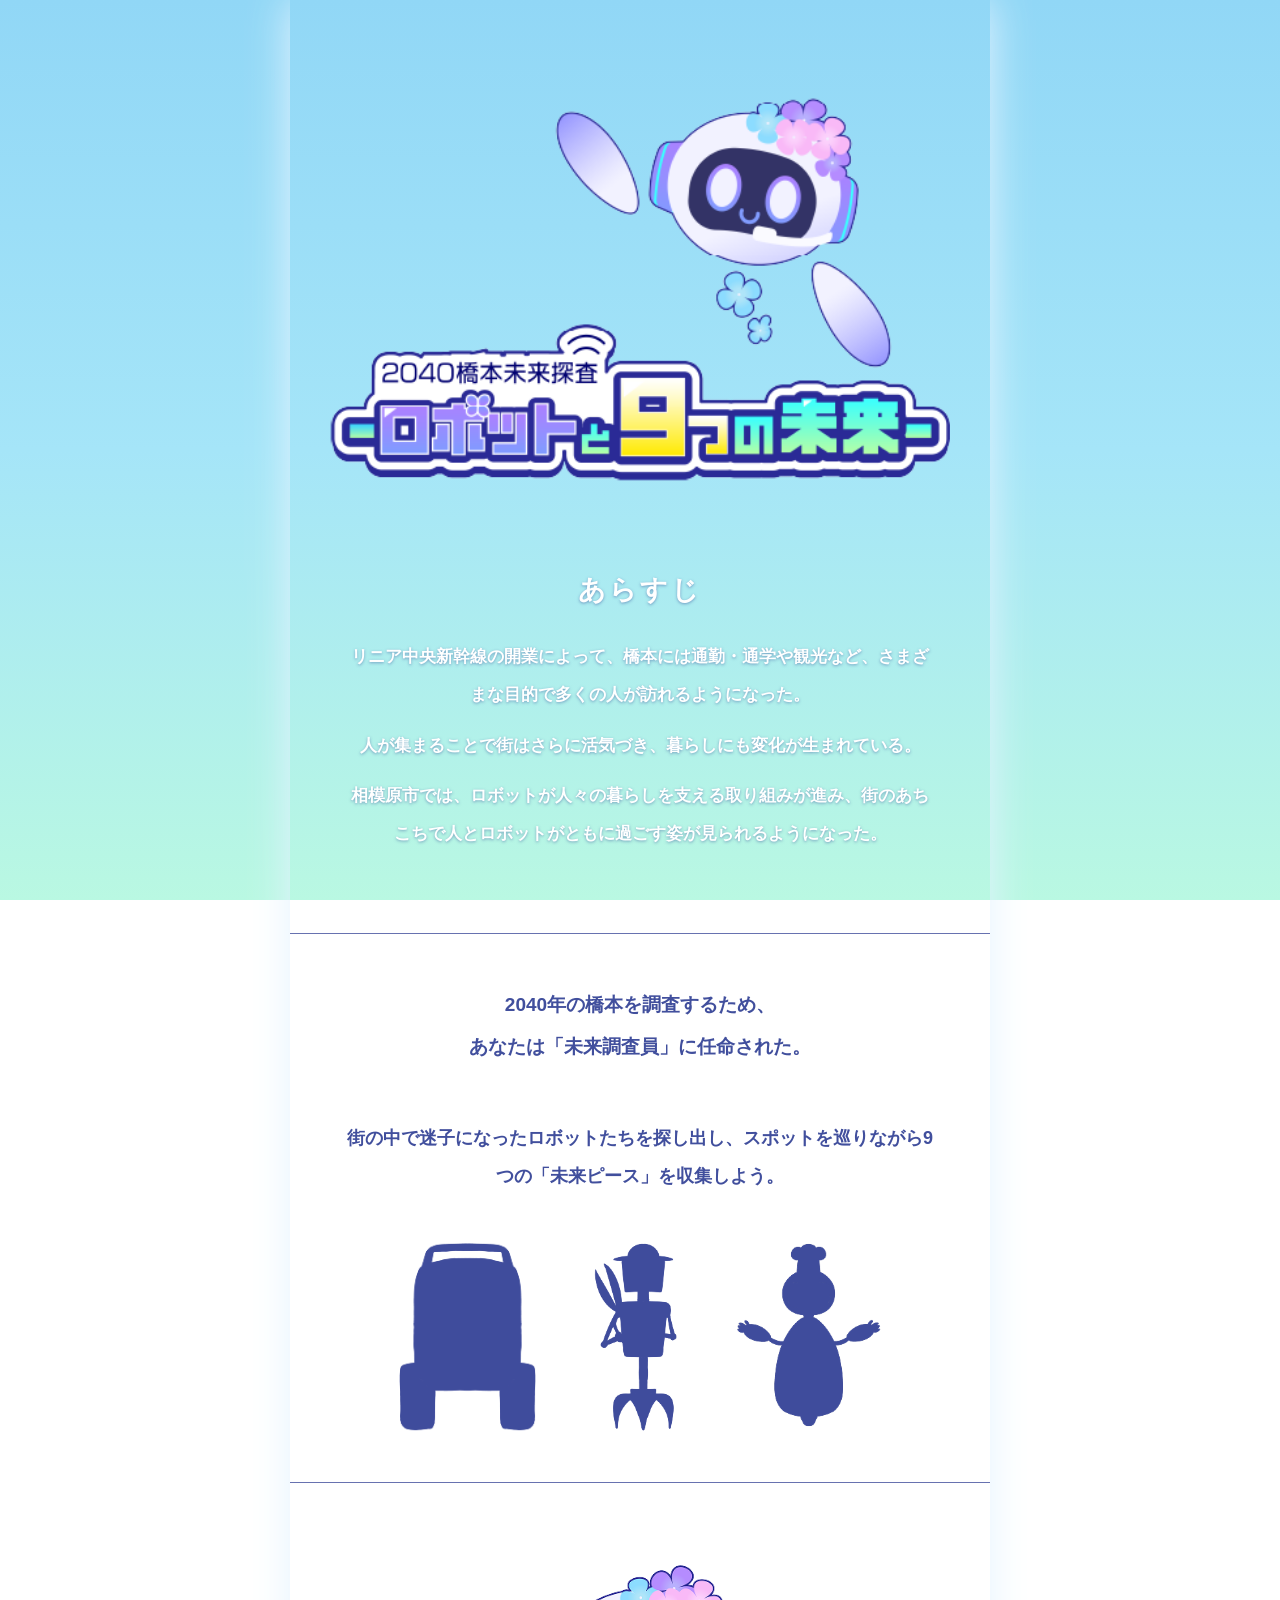
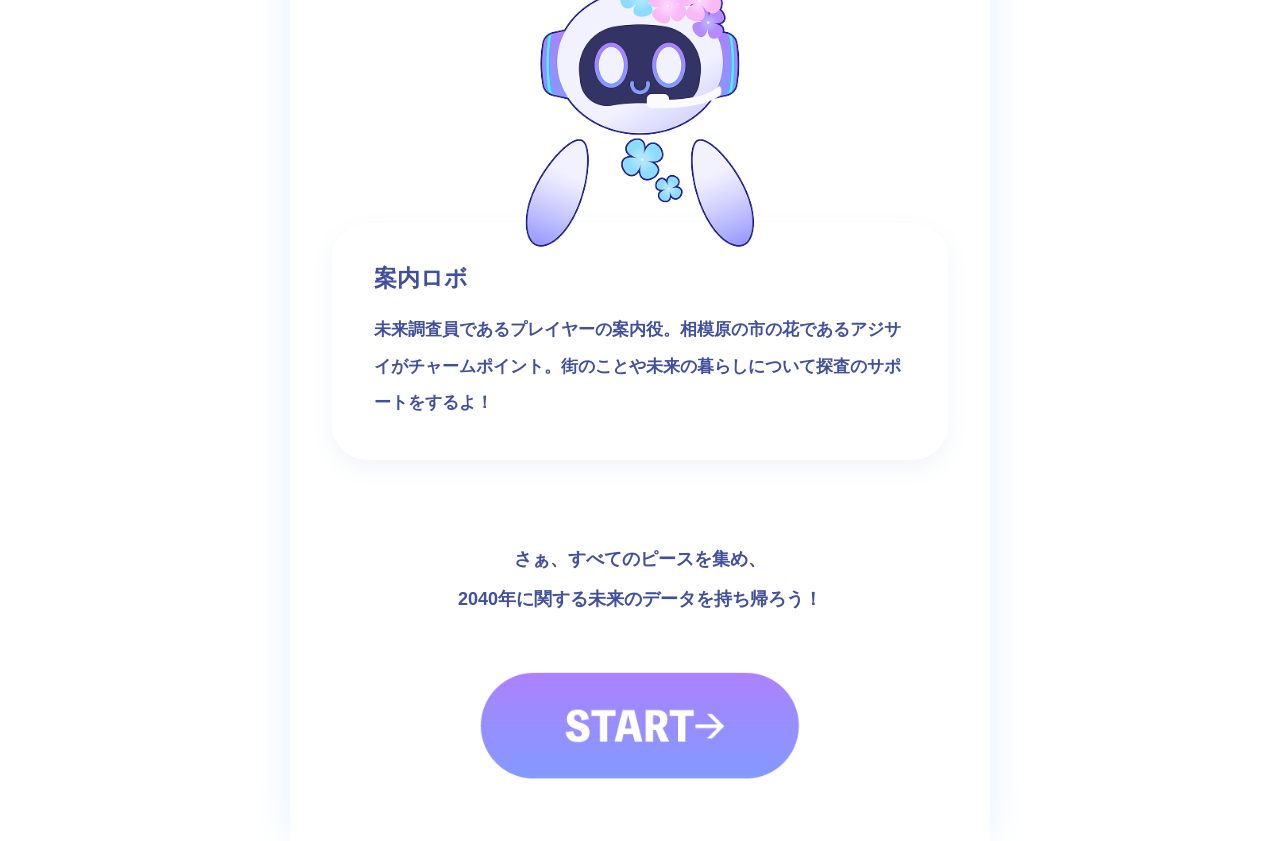
==== index.html @ 8516c243 "Add files via upload" ====
<!DOCTYPE html>
<html lang="ja">
<head>
  <meta charset="UTF-8">
  <meta name="viewport" content="width=device-width, initial-scale=1.0">
  <meta name="description" content="2040年の橋本を調査する未来調査員になって、迷子になったロボットたちと未来ピースを探そう。">
  <title>2040年橋本未来探査｜ロボットと見る未来</title>
  <link rel="stylesheet" href="style.css">
</head>
<body>
  <main class="site">
    <section class="hero" aria-label="2040年橋本未来探査">
      <img class="hero-logo" src="images/main-img.png" alt="2040年橋本未来探査 ロボットと見る未来">
    </section>

    <section class="story section">
      <h1 class="section-title">あらすじ</h1>
      <div class="story-text">
        <p>リニア中央新幹線の開業によって、橋本には通勤・通学や観光など、さまざまな目的で多くの人が訪れるようになった。</p>
        <p>人が集まることで街はさらに活気づき、暮らしにも変化が生まれている。</p>
        <p>相模原市では、ロボットが人々の暮らしを支える取り組みが進み、街のあちこちで人とロボットがともに過ごす姿が見られるようになった。</p>
      </div>
    </section>

    <section class="mission section">
      <p class="mission-lead">2040年の橋本を調査するため、<br>あなたは「未来調査員」に任命された。</p>
      <p class="mission-text">街の中で迷子になったロボットたちを探し出し、スポットを巡りながら9つの「未来ピース」を収集しよう。</p>
      <div class="lost-robots" aria-label="探すロボットたち">
        <img src="images/robot3.png" alt="迷子になったロボット">
        <img src="images/robot2.png" alt="迷子になったロボット">
        <img src="images/robot1.png" alt="迷子になったロボット">
      </div>
    </section>

    <section class="guide section">
      <img class="guide-robot" src="images/mainrobot.png" alt="アジサイがチャームポイントの案内ロボ">
      <div class="guide-card">
        <h2>案内ロボ</h2>
        <p>未来調査員であるプレイヤーの案内役。相模原の市の花であるアジサイがチャームポイント。街のことや未来の暮らしについて探査のサポートをするよ！</p>
      </div>
    </section>

    <section class="ending section">
      <p>さぁ、すべてのピースを集め、<br>2040年に関する未来のデータを持ち帰ろう！</p>
      <a class="start-link" href="#start" aria-label="START">
        <img src="images/start-botan.png" alt="START">
      </a>
      <span id="start" class="start-anchor"></span>
    </section>
  </main>
</body>
</html>
---- style.css ----
@charset "UTF-8";

:root {
  --navy: #414f9d;
  --sky: #9bdcf7;
  --white: #fff;
}

* {
  box-sizing: border-box;
}

html {
  scroll-behavior: smooth;
}

body {
  margin: 0;
  color: var(--navy);
  font-family: "Noto Sans JP", "Yu Gothic", "Hiragino Kaku Gothic ProN", Meiryo, sans-serif;
  font-weight: 700;
  line-height: 1.9;
  background: linear-gradient(
    to bottom,
    #91d7f6 0%,
    #a5e5f8 50%,
    #b9f8e2 100%
  );
  background-attachment: fixed;
}

.site {
  width: min(100%, 700px);
  min-height: 100vh;
  margin: 0 auto;
  overflow: hidden;
  position: relative;
}

.section {
  position: relative;
  padding-right: clamp(22px, 5vw, 42px);
  padding-left: clamp(22px, 5vw, 42px);
  text-align: center;
}

.hero {
  min-height: 350px;
  padding: 28px 18px 20px;
  display: flex;
  flex-direction: column;
  align-items: center;
  justify-content: flex-start;
}

.hero-logo {
  display: block;
  width: min(100%, 620px);
  height: auto;
  object-fit: contain;
}

.hero-copy {
  margin: 4px 0 0;
  color: #fff;
  font-size: clamp(15px, 3.5vw, 20px);
  text-shadow: 0 1px 3px rgba(50, 74, 150, .18);
}

.story {
  padding-top: 5vw;
  padding-bottom: 68px;
  color: #fff;
}

.section-title {
  margin: 0 0 22px;
  font-size: clamp(21px, 4.5vw, 27px);
  letter-spacing: .12em;
  text-shadow: 0 1px 3px rgba(50, 74, 150, .50);
}

.story-text {
  max-width: 590px;
  margin: 0 auto;
  font-size: clamp(14px, 2.8vw, 17px);
  line-height: 2.25;
  text-shadow: 0 1px 3px rgba(50, 74, 150, .50);
}

.story-text p {
  margin: 0 0 12px;
}

.mission {
  padding-top: 50px;
  padding-bottom: 50px;
  border-top: 1px solid rgba(65, 79, 157, .8);
  border-bottom: 1px solid rgba(65, 79, 157, .8);
}

.mission-lead {
  margin: 0 0 52px;
  font-size: clamp(16px, 3vw, 19px);
  line-height: 2.2;
}

.mission-text {
  margin: 0 auto 46px;
  max-width: 600px;
  font-size: clamp(15px, 2.8vw, 18px);
  line-height: 2.1;
}

.lost-robots {
  display: flex;
  align-items: flex-end;
  justify-content: center;
  gap: clamp(24px, 7vw, 58px);
  min-height: 190px;
}

.lost-robots img {
  display: block;
  width: auto;
  max-width: 25%;
  max-height: 190px;
  object-fit: contain;
}

.guide {
  padding-top: 76px;
  padding-bottom: 64px;
}

.guide-robot {
  position: relative;
  z-index: 1;
  display: block;
  width: min(58%, 290px);
  height: auto;
  margin: 0 auto -26px;
}

.guide-card {
  position: relative;
  z-index: 0;
  padding: 34px clamp(22px, 5vw, 42px) 38px;
  border-radius: 36px;
  background: rgba(255, 255, 255, .97);
  text-align: left;
  box-shadow: 0 8px 22px rgba(72, 116, 177, .08);
}

.guide-card h2 {
  margin: 0 0 12px;
  font-size: clamp(19px, 3.6vw, 23px);
}

.guide-card p {
  margin: 0;
  font-size: clamp(14px, 2.8vw, 17px);
  line-height: 2.15;
}

.ending {
  padding-top: 16px;
  padding-bottom: 56px;
}

.ending p {
  margin: 0 auto 48px;
  font-size: clamp(15px, 3vw, 18px);
  line-height: 2.2;
}

.start-link {
  display: block;
  width: min(72%, 330px);
  margin: 0 auto;
  transition: transform .2s ease, filter .2s ease;
}

.start-link:hover {
  transform: translateY(-4px) scale(1.02);
  filter: drop-shadow(0 6px 8px rgba(65, 79, 157, .18));
}

.start-link img {
  display: block;
  width: 100%;
  height: auto;
}

.start-anchor {
  display: block;
}

/* タブレット・PCでは中央にスマートフォン風のページを表示 */
@media (min-width: 701px) {
  .site {
    box-shadow: 0 0 40px rgb(228, 243, 255);
  }

  .hero {
    min-height: 380px;
  }
}

@media (max-width: 420px) {
  .hero {
    min-height: 300px;
    padding-top: 22px;
  }

  .story {
    padding-bottom: 48px;
  }

  .mission-lead {
    margin-bottom: 34px;
  }

  .mission-text {
    margin-bottom: 30px;
  }

  .lost-robots {
    min-height: 145px;
    gap: 18px;
  }

  .lost-robots img {
    max-height: 145px;
  }

  .guide {
    padding-top: 58px;
  }

  .guide-card {
    border-radius: 28px;
  }
}

@media (prefers-reduced-motion: reduce) {
  html {
    scroll-behavior: auto;
  }

  .start-link {
    transition: none;
  }
}
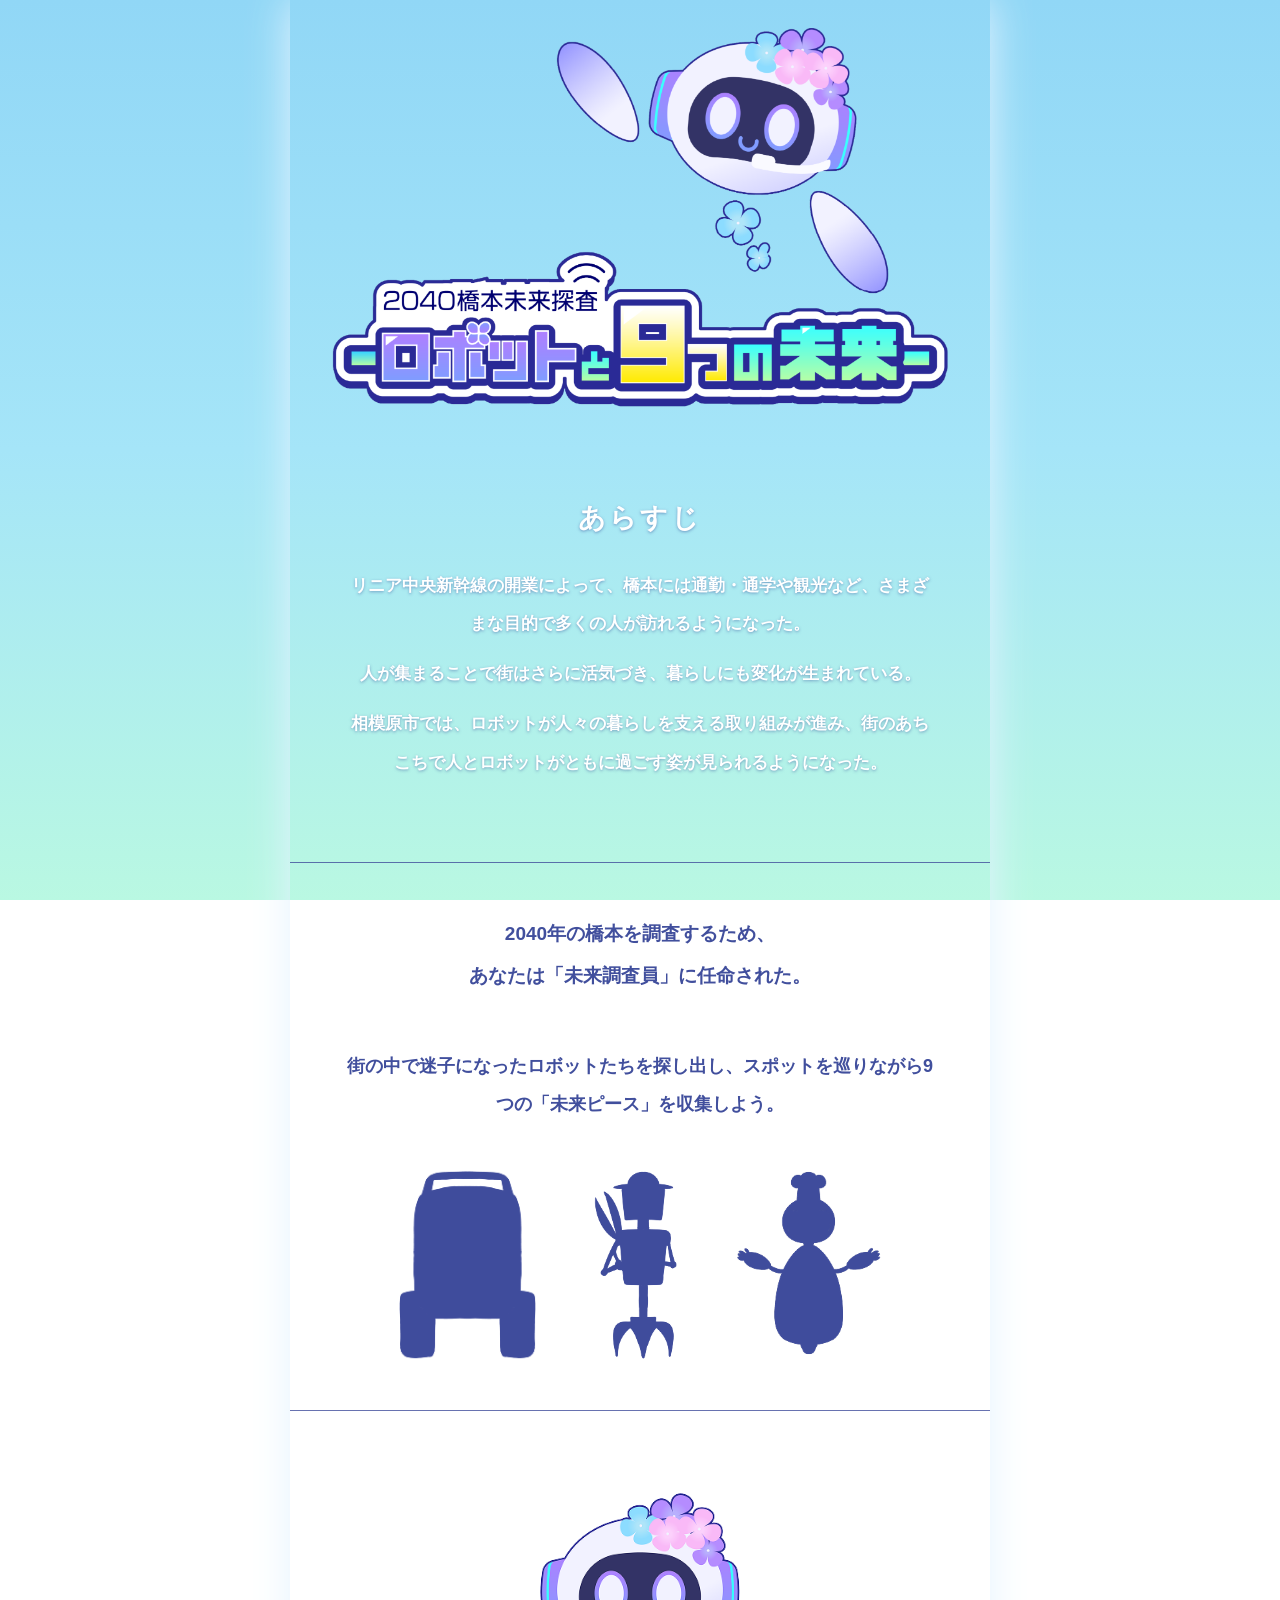
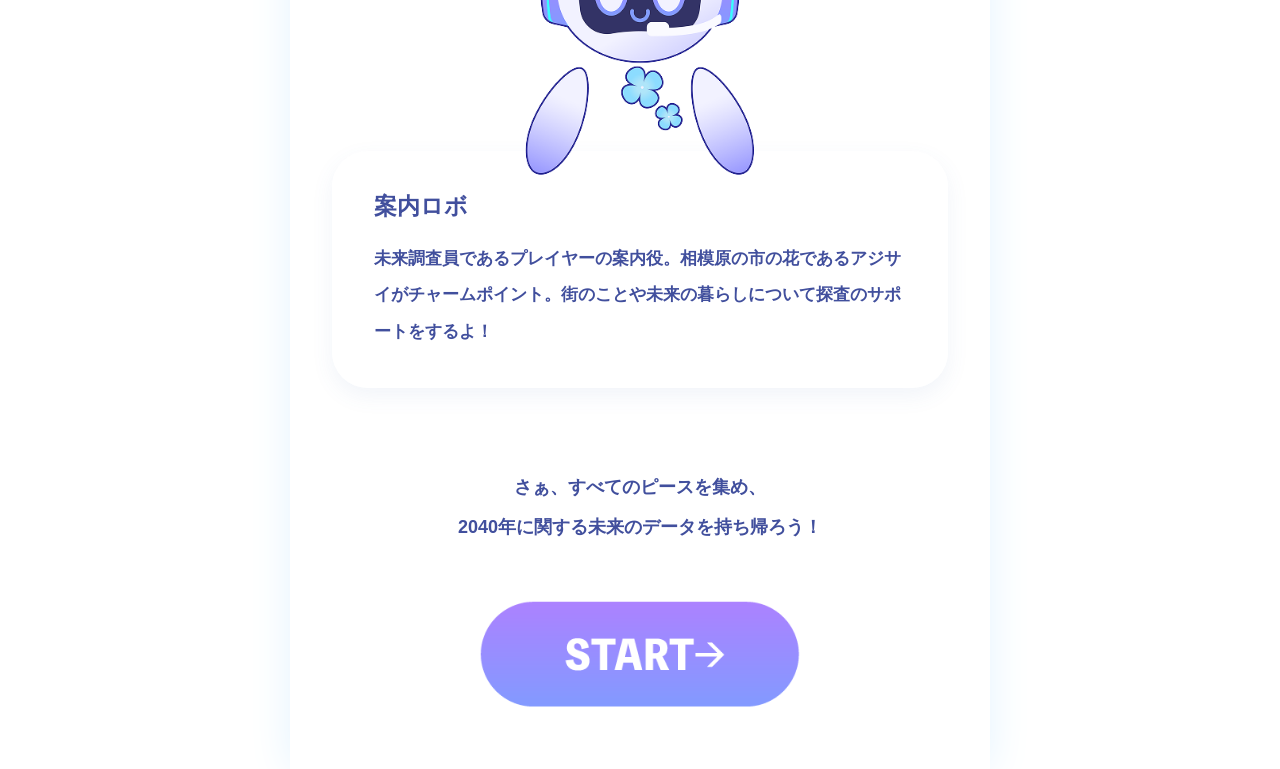
==== commit 7280e992: "Update hero logo image source in index.html" ====
--- a/index.html
+++ b/index.html
@@ -10,7 +10,7 @@
 <body>
   <main class="site">
     <section class="hero" aria-label="2040年橋本未来探査">
-      <img class="hero-logo" src="images/main-img.png" alt="2040年橋本未来探査 ロボットと見る未来">
+      <img class="hero-logo" src="images/mainlogo.png" alt="2040年橋本未来探査 ロボットと見る未来">
     </section>
 
     <section class="story section">
@@ -42,7 +42,7 @@
 
     <section class="ending section">
       <p>さぁ、すべてのピースを集め、<br>2040年に関する未来のデータを持ち帰ろう！</p>
-      <a class="start-link" href="#start" aria-label="START">
+      <a class="start-link" href="https://app.mobilites.ashibi.jp/242/index.html" aria-label="START">
         <img src="images/start-botan.png" alt="START">
       </a>
       <span id="start" class="start-anchor"></span>
